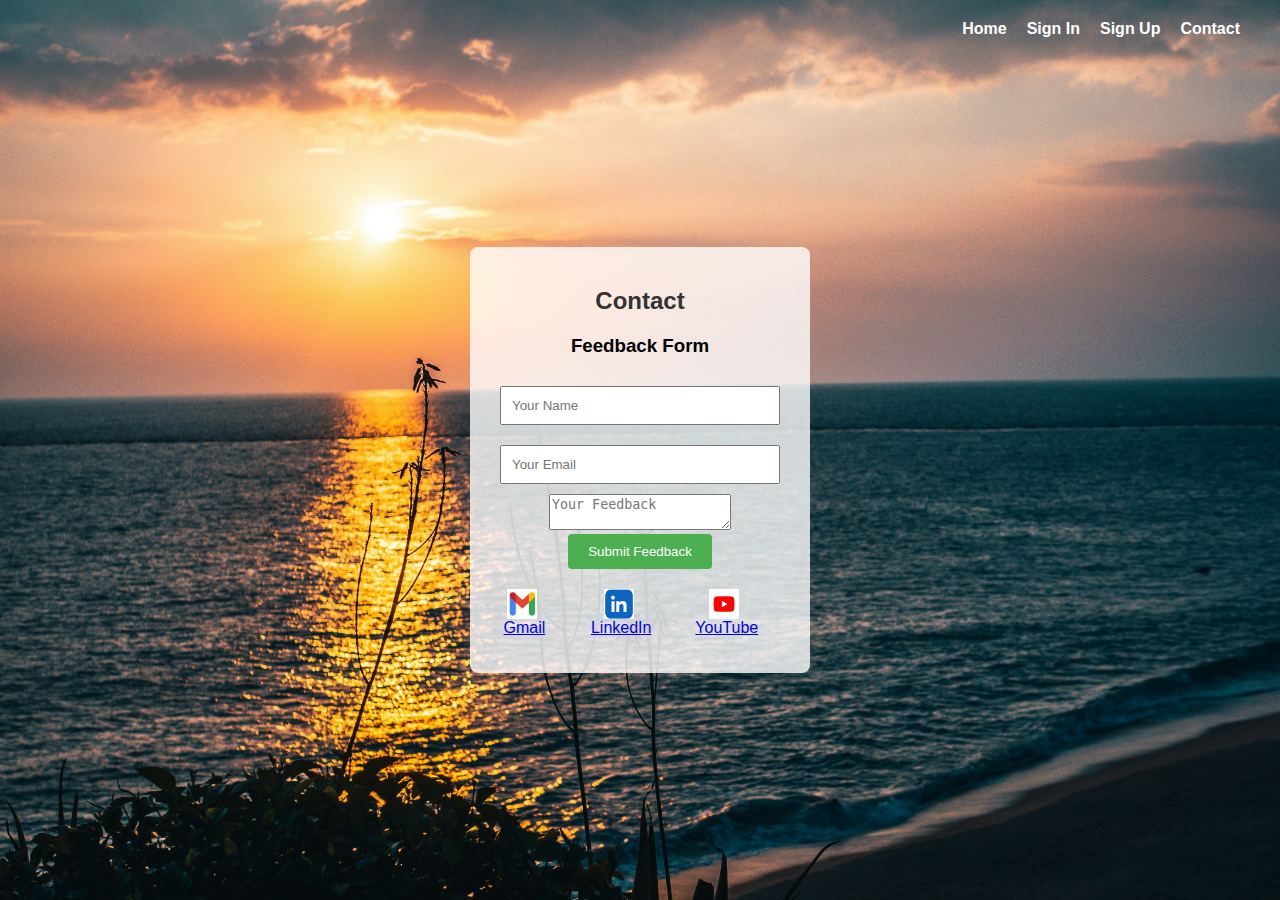
==== contact.html @ 7ffffdd6 "Add files via upload" ====
<!DOCTYPE html>
<html lang="en">
<head>
    <meta charset="UTF-8">
    <meta name="viewport" content="width=device-width, initial-scale=1.0">
    <title>Contact</title>
    <link href="https://cdn.jsdelivr.net/npm/bootstrap@5.3.2/dist/css/bootstrap.min.css" rel="stylesheet" integrity="sha384-T3c6CoIi6uLrA9TneNEoa7RxnatzjcDSCmG1MXxSR1GAsXEV/Dwwykc2MPK8M2HN" crossorigin="anonymous">
    <style>
        body {
            margin: 0;
            padding: 0;
            font-family: 'Arial', sans-serif;
            background-image: url('./raimond-klavins-yUofE7tyvkA-unsplash.jpg');
            background-size: cover;
            background-position: center;
            height: 100vh;
            display: flex;
            flex-direction: column;
            align-items: center;
            justify-content: center;
        }

        header {
            background-color: #333;
            color: white;
            padding: 10px;
            text-align: center;
            width: 100%;
        }

        nav {
            position: absolute;
            top: 20px;
            right: 20px;
        }

        nav ul {
            list-style-type: none;
            margin: 0;
            padding: 0;
            display: flex;
        }

        nav li {
            margin-right: 20px;
        }

        nav a {
            text-decoration: none;
            color: white;
            font-weight: bold;
            font-size: 16px;
        }

        .container {
            background-color: rgba(255, 255, 255, 0.8);
            border-radius: 8px;
            padding: 20px;
            width: 300px;
            text-align: center;
            margin-top: 20px;
        }

        h2 {
            color: #333;
        }

        ul.contact-links {
            list-style-type: none;
            padding: 0;
            display: flex;
            justify-content: space-around;
            margin-top: 20px;
        }

        ul.contact-links li {
            margin-right: 20px;
        }

        ul.contact-links img {
            width: 30px;
            height: 30px;
            vertical-align: middle;
            margin-right: 5px;
        }

        input {
            width: calc(100% - 20px);
            padding: 10px;
            margin: 10px 0;
            box-sizing: border-box;
        }

        button {
            background-color: #4CAF50;
            color: white;
            padding: 10px 20px;
            border: none;
            border-radius: 4px;
            cursor: pointer;
        }

        button:hover {
            background-color: #45a049;
        }
    </style>
</head>
<body>

<nav>
    <ul>
        <li><a href="index.html" target="_blank">Home</a></li>
        <li><a href="sign in.html">Sign In</a></li>
        <li><a href="sign up.html">Sign Up</a></li>
        <li><a href="contact.html">Contact</a></li>
    </ul>
</nav>

<div class="container">
    <h2>Contact</h2>
    <h3>Feedback Form</h3>
    <form action="#" method="post"> <!-- Add your form action -->
        <div class="mb-3">
            <input type="text" class="form-control" name="name" placeholder="Your Name" required>
        </div>
        <div class="mb-3">
            <input type="email" class="form-control" name="email" placeholder="Your Email" required>
        </div>
        <div class="mb-3">
            <textarea class="form-control" name="feedback" placeholder="Your Feedback" required></textarea>
        </div>
        <button type="submit" class="btn btn-primary">Submit Feedback</button>
    </form>
    <ul class="contact-links">
        <li><a href="https://mail.google.com/mail/?view=cm&fs=1&to=joseph.thomas8402@gmail.com"><img src="./gmail.jpg" alt="Gmail Logo"> Gmail</a></li>
        <li><a href="https://www.linkedin.com/in/joseph-thomas-354190202?lipi=urn%3Ali%3Apage%3Ad_flagship3_profile_view_base_contact_details%3BHMllDgs1Te%2BvQmkldB%2BCNQ%3D%3D" target="_blank"><img src="./linkedin.png" alt="LinkedIn Logo"> LinkedIn</a></li>
        <li><a href="https://www.youtube.com/" target="_blank"><img src="./youtube.png" alt="YouTube Logo"> YouTube</a></li>
    </ul>
</div>

<script src="https://cdn.jsdelivr.net/npm/bootstrap@5.3.2/dist/js/bootstrap.bundle.min.js" integrity="sha384-C6RzsynM9kWDrMNeT87bh95OGNyZPhcTNXj1NW7RuBCsyN/o0jlpcV8Qyq46cDfL" crossorigin="anonymous"></script>
</body>
</html>
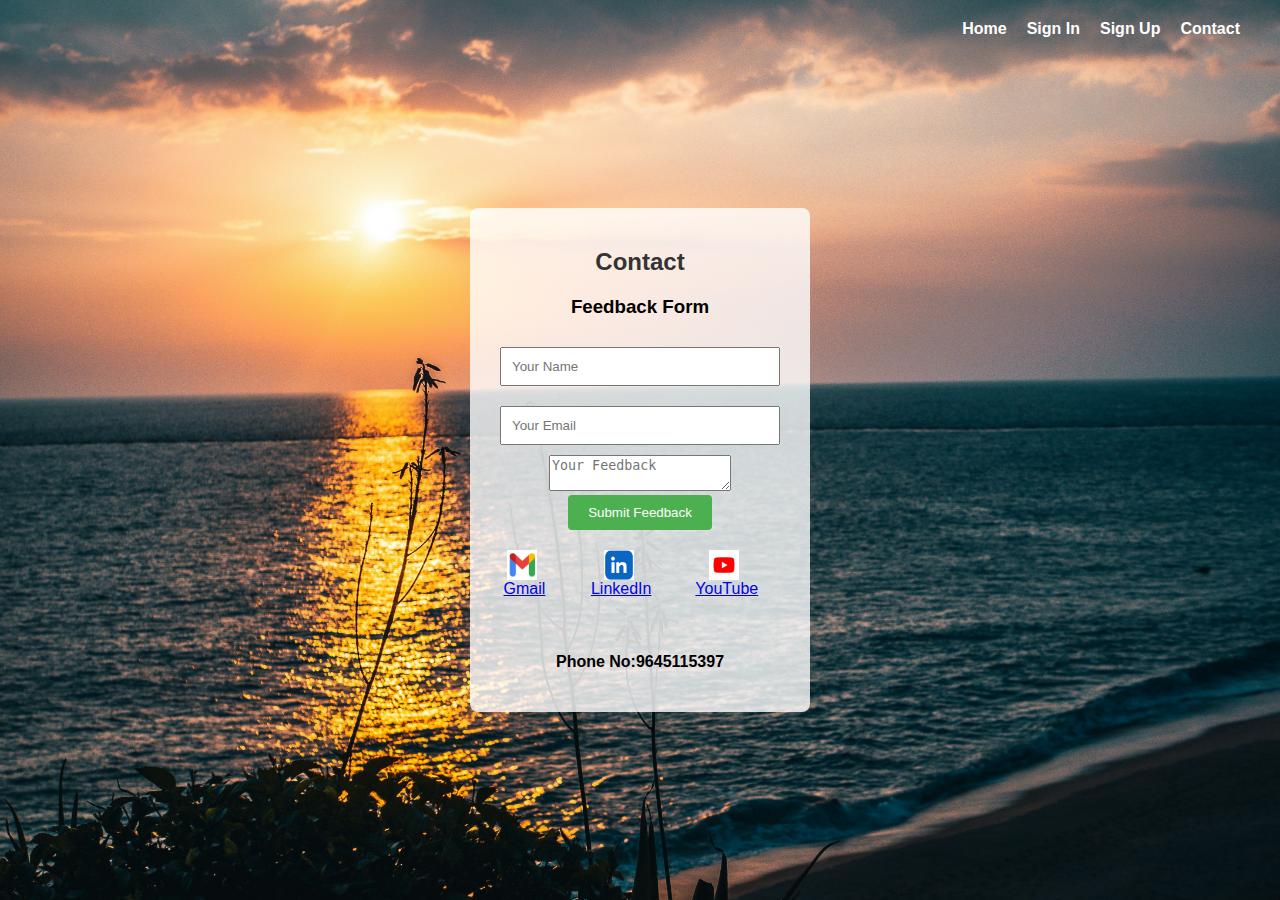
==== commit ea36cced: "Add files via upload" ====
--- a/contact.html
+++ b/contact.html
@@ -135,7 +135,10 @@
         <li><a href="https://mail.google.com/mail/?view=cm&fs=1&to=joseph.thomas8402@gmail.com"><img src="./gmail.jpg" alt="Gmail Logo"> Gmail</a></li>
         <li><a href="https://www.linkedin.com/in/joseph-thomas-354190202?lipi=urn%3Ali%3Apage%3Ad_flagship3_profile_view_base_contact_details%3BHMllDgs1Te%2BvQmkldB%2BCNQ%3D%3D" target="_blank"><img src="./linkedin.png" alt="LinkedIn Logo"> LinkedIn</a></li>
         <li><a href="https://www.youtube.com/" target="_blank"><img src="./youtube.png" alt="YouTube Logo"> YouTube</a></li>
+        
     </ul>
+    <br>
+    <h4>Phone No:9645115397</h4>
 </div>
 
 <script src="https://cdn.jsdelivr.net/npm/bootstrap@5.3.2/dist/js/bootstrap.bundle.min.js" integrity="sha384-C6RzsynM9kWDrMNeT87bh95OGNyZPhcTNXj1NW7RuBCsyN/o0jlpcV8Qyq46cDfL" crossorigin="anonymous"></script>
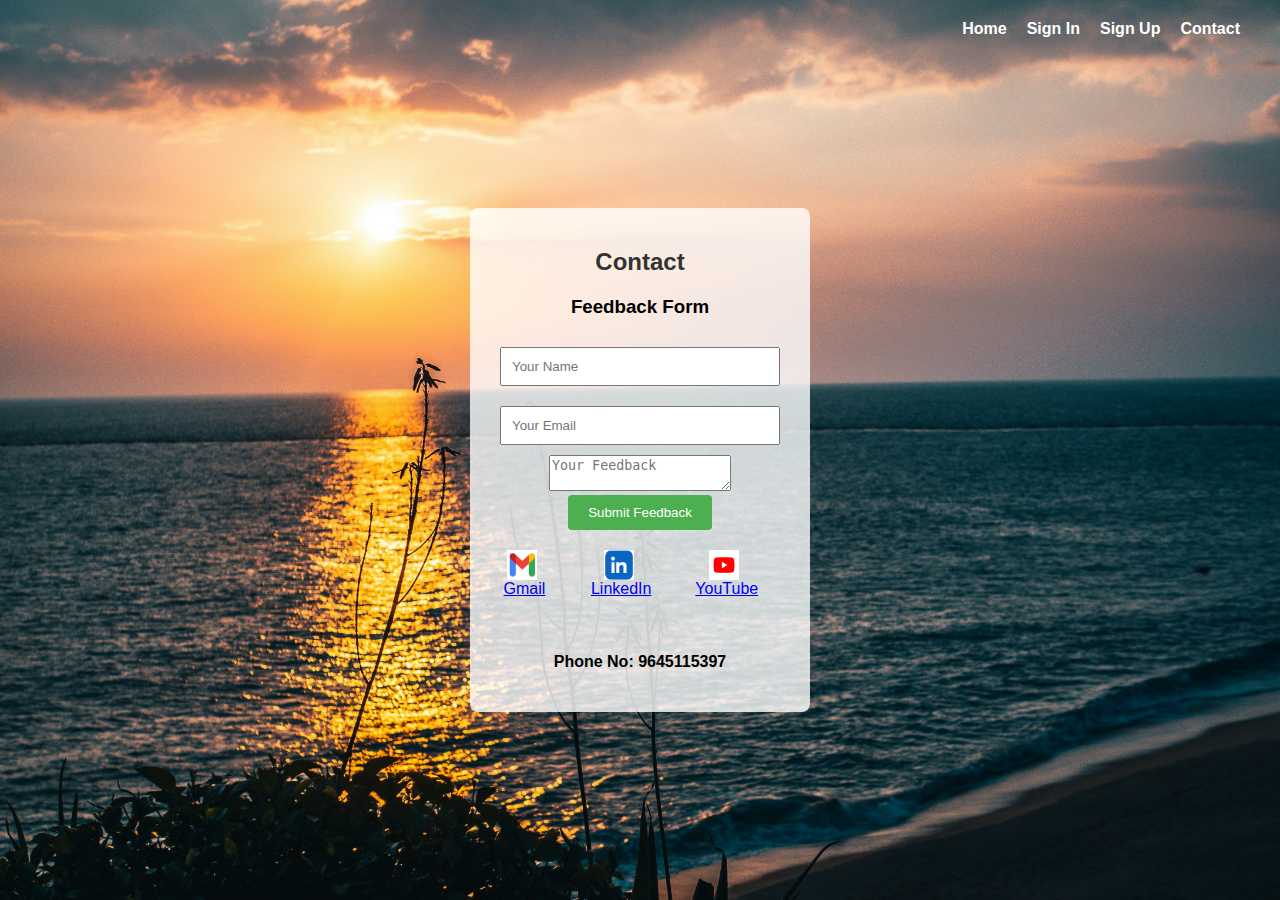
==== commit da46fd1c: "Add files via upload" ====
--- a/contact.html
+++ b/contact.html
@@ -1,10 +1,12 @@
 <!DOCTYPE html>
 <html lang="en">
+
 <head>
     <meta charset="UTF-8">
     <meta name="viewport" content="width=device-width, initial-scale=1.0">
     <title>Contact</title>
-    <link href="https://cdn.jsdelivr.net/npm/bootstrap@5.3.2/dist/css/bootstrap.min.css" rel="stylesheet" integrity="sha384-T3c6CoIi6uLrA9TneNEoa7RxnatzjcDSCmG1MXxSR1GAsXEV/Dwwykc2MPK8M2HN" crossorigin="anonymous">
+    <link href="https://cdn.jsdelivr.net/npm/bootstrap@5.3.2/dist/css/bootstrap.min.css" rel="stylesheet"
+        integrity="sha384-T3c6CoIi6uLrA9TneNEoa7RxnatzjcDSCmG1MXxSR1GAsXEV/Dwwykc2MPK8M2HN" crossorigin="anonymous">
     <style>
         body {
             margin: 0;
@@ -59,6 +61,15 @@
             width: 300px;
             text-align: center;
             margin-top: 20px;
+            position: relative; /* Added position relative to allow absolute positioning of the map */
+        }
+
+        .map-container {
+            position: absolute;
+            bottom: 10px;
+            right: 10px;
+            width: 600px; /* Adjust the width as needed */
+            height: 450px; /* Adjust the height as needed */
         }
 
         h2 {
@@ -105,42 +116,55 @@
         }
     </style>
 </head>
+
 <body>
 
-<nav>
-    <ul>
-        <li><a href="index.html" target="_blank">Home</a></li>
-        <li><a href="sign in.html">Sign In</a></li>
-        <li><a href="sign up.html">Sign Up</a></li>
-        <li><a href="contact.html">Contact</a></li>
-    </ul>
-</nav>
+    <nav>
+        <ul>
+            <li><a href="index.html" target="_blank">Home</a></li>
+            <li><a href="sign in.html">Sign In</a></li>
+            <li><a href="sign up.html">Sign Up</a></li>
+            <li><a href="contact.html">Contact</a></li>
+        </ul>
+    </nav>
 
-<div class="container">
-    <h2>Contact</h2>
-    <h3>Feedback Form</h3>
-    <form action="#" method="post"> <!-- Add your form action -->
-        <div class="mb-3">
-            <input type="text" class="form-control" name="name" placeholder="Your Name" required>
-        </div>
-        <div class="mb-3">
-            <input type="email" class="form-control" name="email" placeholder="Your Email" required>
-        </div>
-        <div class="mb-3">
-            <textarea class="form-control" name="feedback" placeholder="Your Feedback" required></textarea>
-        </div>
-        <button type="submit" class="btn btn-primary">Submit Feedback</button>
-    </form>
-    <ul class="contact-links">
-        <li><a href="https://mail.google.com/mail/?view=cm&fs=1&to=joseph.thomas8402@gmail.com"><img src="./gmail.jpg" alt="Gmail Logo"> Gmail</a></li>
-        <li><a href="https://www.linkedin.com/in/joseph-thomas-354190202?lipi=urn%3Ali%3Apage%3Ad_flagship3_profile_view_base_contact_details%3BHMllDgs1Te%2BvQmkldB%2BCNQ%3D%3D" target="_blank"><img src="./linkedin.png" alt="LinkedIn Logo"> LinkedIn</a></li>
-        <li><a href="https://www.youtube.com/" target="_blank"><img src="./youtube.png" alt="YouTube Logo"> YouTube</a></li>
-        
-    </ul>
-    <br>
-    <h4>Phone No:9645115397</h4>
-</div>
+    <div class="container">
+        <h2>Contact</h2>
+        <h3>Feedback Form</h3>
+        <form action="#" method="post"> <!-- Add your form action -->
+            <div class="mb-3">
+                <input type="text" class="form-control" name="name" placeholder="Your Name" required>
+            </div>
+            <div class="mb-3">
+                <input type="email" class="form-control" name="email" placeholder="Your Email" required>
+            </div>
+            <div class="mb-3">
+                <textarea class="form-control" name="feedback" placeholder="Your Feedback" required></textarea>
+            </div>
+            <button type="submit" class="btn btn-primary">Submit Feedback</button>
+        </form>
+        <ul class="contact-links">
+            <li><a href="https://mail.google.com/mail/?view=cm&fs=1&to=joseph.thomas8402@gmail.com"><img
+                        src="./gmail.jpg" alt="Gmail Logo"> Gmail</a></li>
+            <li><a href="https://www.linkedin.com/in/joseph-thomas-354190202?lipi=urn%3Ali%3Apage%3Ad_flagship3_profile_view_base_contact_details%3BHMllDgs1Te%2BvQmkldB%2BCNQ%3D%3D"
+                    target="_blank"><img src="./linkedin.png" alt="LinkedIn Logo"> LinkedIn</a></li>
+            <li><a href="https://www.youtube.com/" target="_blank"><img src="./youtube.png" alt="YouTube Logo">
+                    YouTube</a></li>
+        </ul>
+        <br>
+        <h4>Phone No: 9645115397</h4>
+    </div>
 
-<script src="https://cdn.jsdelivr.net/npm/bootstrap@5.3.2/dist/js/bootstrap.bundle.min.js" integrity="sha384-C6RzsynM9kWDrMNeT87bh95OGNyZPhcTNXj1NW7RuBCsyN/o0jlpcV8Qyq46cDfL" crossorigin="anonymous"></script>
+    <!-- Map container in the bottom right corner -->
+    <div class="map-container">
+        <iframe src="https://www.google.com/maps/embed?pb=!1m18!1m12!1m3!1d125745.78609834045!2d76.2258913959864!3d9.97086449517039!2m3!1f0!2f0!3f0!3m2!1i1024!2i768!4f13.1!3m3!1m2!1s0x3b080d08f976f3a9%3A0xe9cdb444f06ed454!2sErnakulam%2C%20Kerala!5e0!3m2!1sen!2sin!4v1707278168198!5m2!1sen!2sin"
+            width="600" height="350" style="border:0;" allowfullscreen="" loading="lazy"
+            referrerpolicy="no-referrer-when-downgrade"></iframe>
+    </div>
+
+    <script src="https://cdn.jsdelivr.net/npm/bootstrap@5.3.2/dist/js/bootstrap.bundle.min.js"
+        integrity="sha384-C6RzsynM9kWDrMNeT87bh95OGNyZPhcTNXj1NW7RuBCsyN/o0jlpcV8Qyq46cDfL"
+        crossorigin="anonymous"></script>
 </body>
+
 </html>
